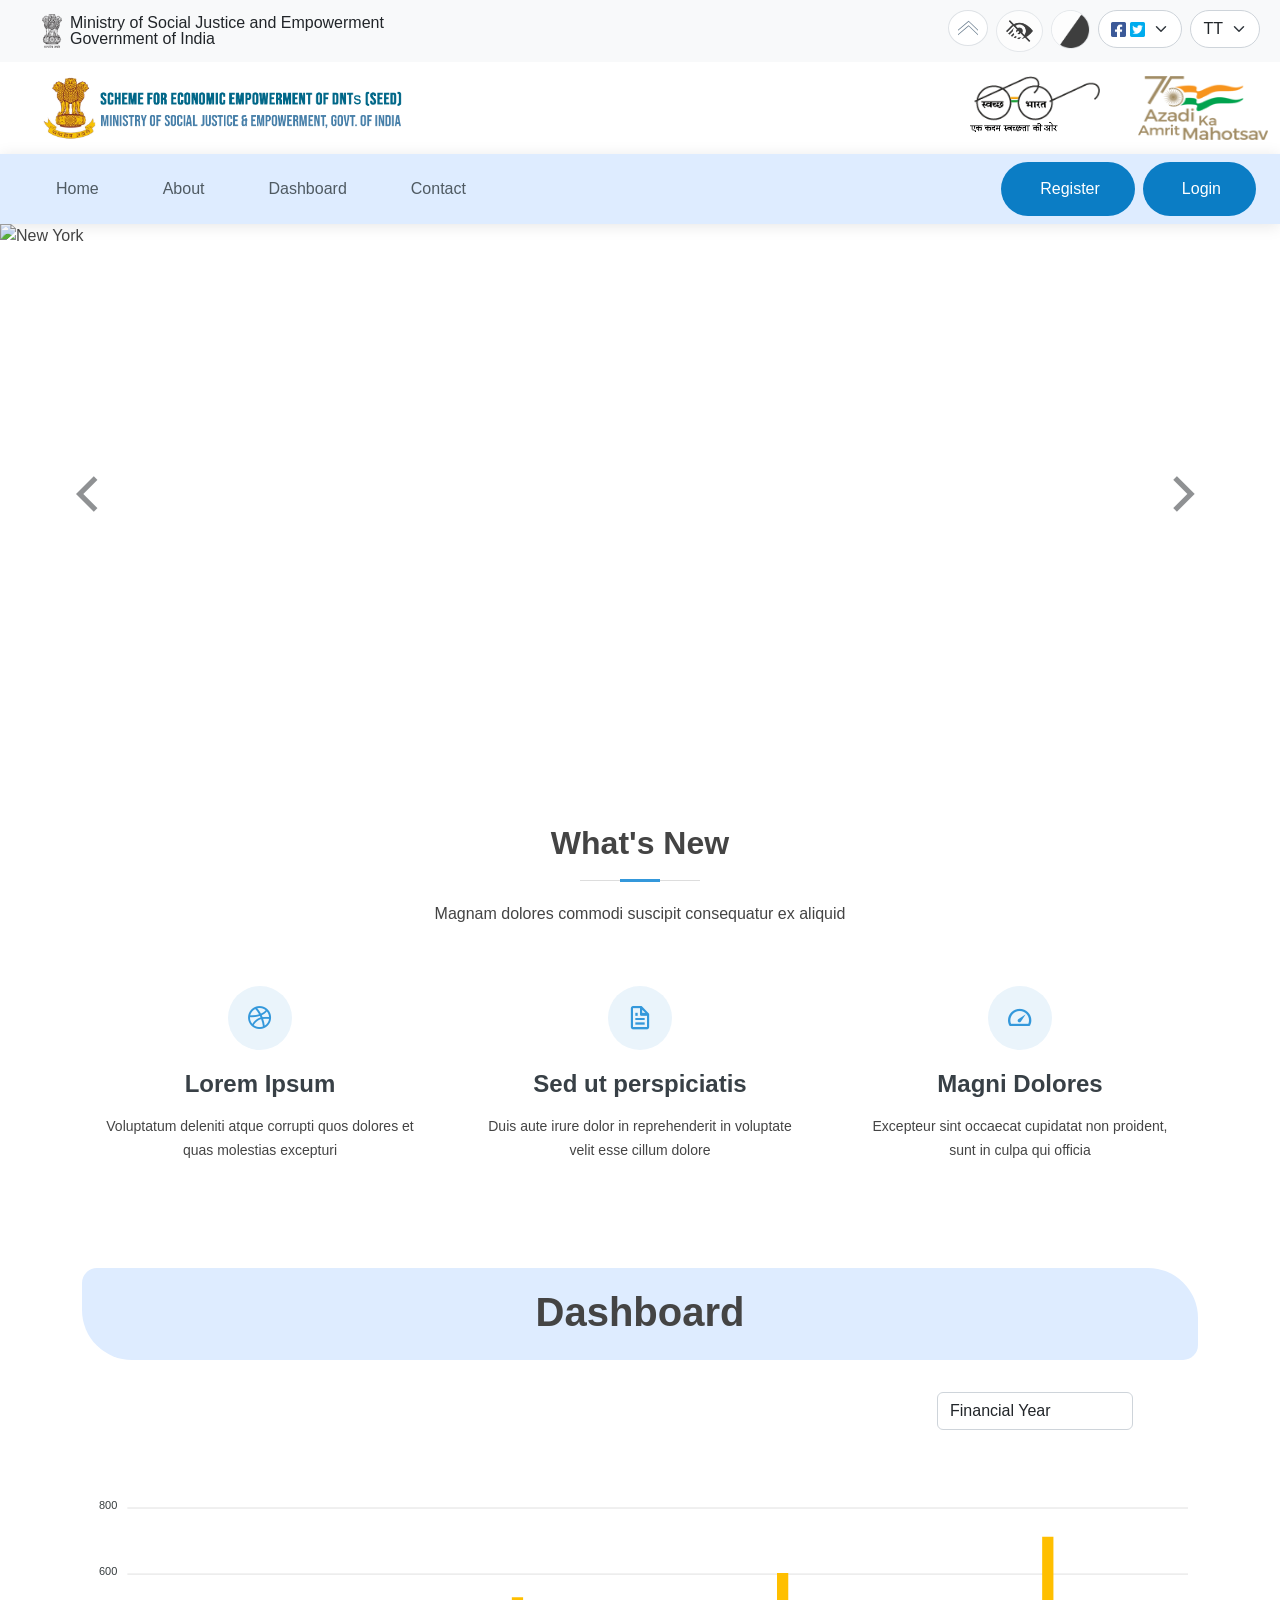
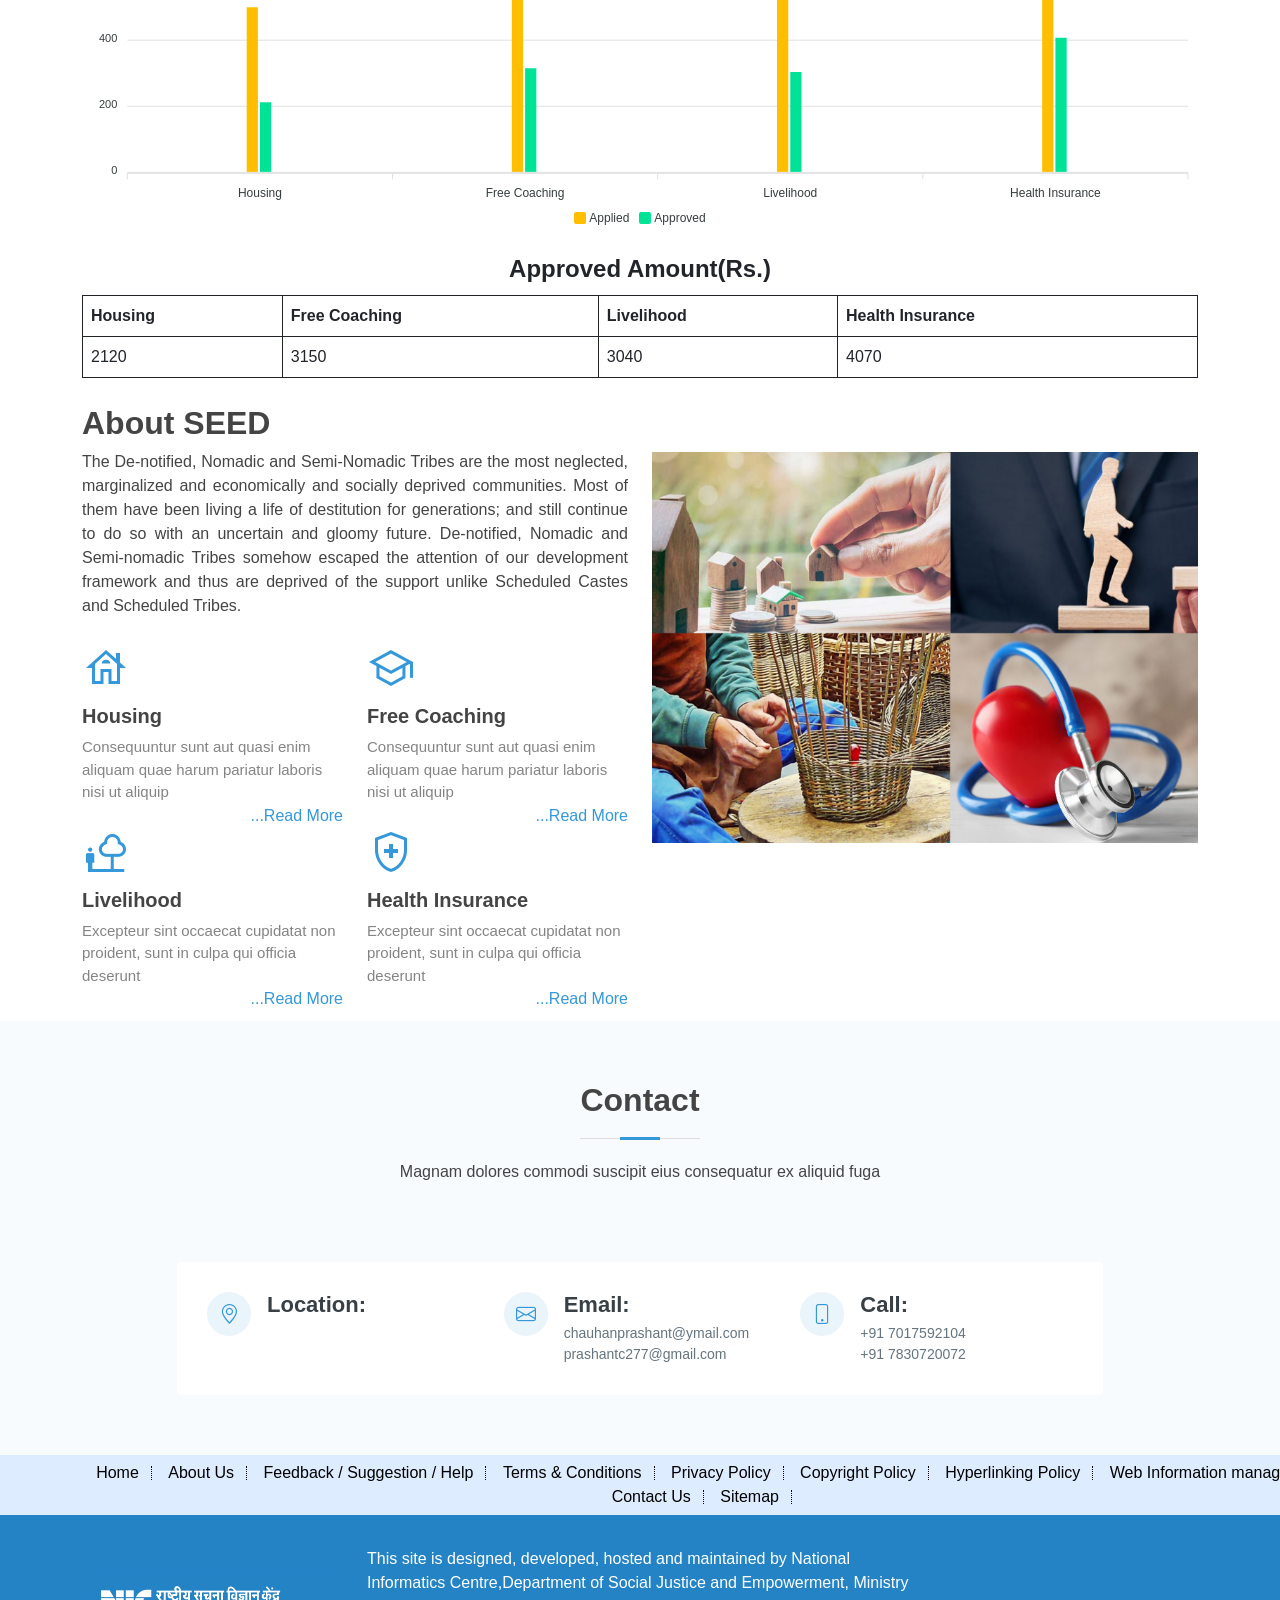
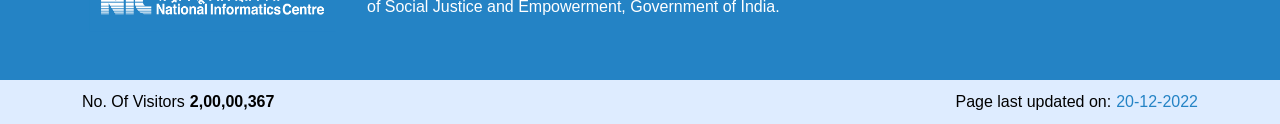
==== index.html @ 629cd550 "change" ====
<!DOCTYPE html>
<html lang="en">

<head>
  <meta charset="utf-8">
  <meta content="width=device-width, initial-scale=1.0" name="viewport">

  <title>SEED Demo</title>
  <meta content="" name="description">
  <meta content="" name="keywords">

  <!-- Favicons -->
  <link href="assets/img/fevicon.png" rel="icon">
  <link href="assets/img/apple-touch-icon.png" rel="apple-touch-icon">

  <!-- Google Fonts -->
  <!-- <link href="https://fonts.googleapis.com/css?family=Open+Sans:300,300i,400,400i,600,600i,700,700i|Raleway:300,300i,400,400i,500,500i,600,600i,700,700i|Poppins:300,300i,400,400i,500,500i,600,600i,700,700i" rel="stylesheet"> -->
  <link rel="stylesheet" href="https://fonts.googleapis.com/css2?family=Material+Symbols+Outlined:opsz,wght,FILL,GRAD@48,400,0,0" />
  <!-- Vendor CSS Files -->
  <link href="https://fonts.cdnfonts.com/css/font" rel="stylesheet">
  <link href="assets/vendor/bootstrap/css/bootstrap.min.css" rel="stylesheet">
  <link href="assets/vendor/bootstrap-icons/bootstrap-icons.css" rel="stylesheet">
  <link href="assets/vendor/boxicons/css/boxicons.min.css" rel="stylesheet">
  <link href="assets/vendor/glightbox/css/glightbox.min.css" rel="stylesheet">
  <link href="assets/vendor/swiper/swiper-bundle.min.css" rel="stylesheet">

  <!-- Template Main CSS File -->
  <link href="assets/css/style.css" rel="stylesheet">
</head>

<body class="body_change">
  <!-- =====Top Nav Start====== -->
  <nav class="navbar navbar-top py-1 bg-light" id="top">
    <div class="container-fluid">
       <a class="navbar-brand d-none d-lg-flex align-items-center" href="https://socialjustice.gov.in/" target="_blank">
          <img src="assets/img/government-logo.png" width="20" class="me-2">
          <p class="m-0 lh-1 fs-7 text-dark">Ministry of Social Justice and Empowerment
             <br>Government of India
          </p>
       </a>
       <div class="d-lg-inline-block d-flex align-items-center justify-content-between md-width100">
          <div class="d-block">
             <a href="#header" class="float-start me-2 bg-white rounded-circle border d-flex justify-content-center align-items-center skip-icon" data-bs-toggle="tooltip" data-bs-placement="left" title="" onclick="this.blur();" data-bs-original-title="Skip to Main Content" style="padding: 9px;">
                <svg xmlns="http://www.w3.org/2000/svg" xmlns:xlink="http://www.w3.org/1999/xlink" width="20" height="16" fill="000" viewBox="0 0 53 38">
                   <path id="Shape_3_copy" data-name="Shape 3 copy" class="cls-1" d="M0,26.125V23.749L28.123,0,53,23.749v2.375L28.363,2.375ZM0,38V35.624L28.123,11.875,53,35.624V38L28.363,14.25Z"></path>
                </svg>
             </a>
             <a href="#" class="float-start me-2 bg-white rounded-circle border d-flex justify-content-center align-items-center opacity-75 skip-icon" data-bs-toggle="tooltip" data-bs-placement="left" title="" onclick="this.blur();" data-bs-original-title="Screen Reader Access" style="padding: 9px;">
             <img src="assets/img/screen-icon.png" alt="black and white" width="27">
             </a>   
             <a href="#" class="float-start opacity-75 black-white border rounded-circle p-0" data-bs-toggle="tooltip" data-bs-placement="left" title="" onclick="this.blur();" data-bs-original-title="Page Black &amp; White">
                <img src="assets/img/black-white.png" alt="black and white" width="37px" height="37px">
             </a>
             <div class="btn-group float-start mx-2" role="group" aria-label="Button group with nested dropdown">
                <div class="btn-group" role="group" data-bs-toggle="tooltip" data-bs-placement="left" title="" data-bs-original-title="Social Media Links">
                   <button id="btnGroupDrop1" type="button" class="form-select rounded-pill" data-bs-toggle="dropdown" aria-expanded="false" onclick="">
                   <img src="assets/img/fb-icon.png" alt="facebook" width="15">
                   <img src="assets/img/twitter-icon.png" alt="facebook" width="15">
                   </button>
                   <!-- <ul class="dropdown-menu border-0 bg-transparent" aria-labelledby="btnGroupDrop1">
                      <li class="d-inline-block"><a target="_blank" href="https://www.facebook.com/DoSJEGOI"><img src="/public/latest/images/fb-icon.png" alt="facebook" class="bg-white rounded-circle" width="40"></a></li>
                      <li class="d-inline-block"><a target="_blank" href="https://twitter.com/msjegoi"><img src="/public/latest/images/twitter-icon.png" alt="facebook" class="bg-white rounded-circle" width="40"></a></li>
                   </ul> -->
                </div>
             </div>
             <div class="btn-group float-start me-2" role="group" aria-label="Button group with nested dropdown">
                <div class="btn-group" role="group" data-bs-toggle="tooltip" data-bs-placement="left" title="" data-bs-original-title="Font size increase decrease">
                   <button id="btnGroupDrop2" type="button" class="form-select rounded-pill" data-bs-toggle="dropdown" aria-expanded="false" onclick="this.blur();">
                   T<span class="fs-7">T</span>
                   </button>
                   <!-- <ul class="dropdown-menu border-0 bg-transparent" aria-labelledby="btnGroupDrop2">
                      <li class="d-inline-block"><a href="#" class="rounded-circle bg-light border p-0 d-flex justify-content-center align-items-center font-sizer" id="plusBtn" onclick="plus()">A+</a></li>
                      <li class="d-inline-block"><a href="#" class="rounded-circle bg-light border p-0 d-flex justify-content-center align-items-center font-sizer" id="defaultBtn">A</a></li>
                      <li class="d-inline-block"><a href="#" class="rounded-circle bg-light border p-0 d-flex justify-content-center align-items-center font-sizer" id="minusBtn" onclick="minus()">A-</a></li>
                   </ul> -->
                </div>
             </div>
          </div>
          <a target="_blank" href="https://amritmahotsav.nic.in/" class="float-end d-lg-none">
          <img src="/public/latest/images/logo-amrit.png" alt="Azadi ka marit mahotsav" width="130">		
          </a>
          <a target="_blank" href="https://swachhbharat.mygov.in/" class="float-end me-2 d-none d-sm-block d-lg-none">
          <img src="/public/latest/images/swachh.png" alt="Ek kadam swachchhata ki wor" width="130">		
          </a>
       </div>
    </div>
 </nav>
 <!-- =====Top Nav End====== -->
  <nav class="navbar py-1 d-none d-lg-block">
    <div class="container-fluid header1">
       <a class="navbar-brand d-flex align-items-center" href="index.html">
          <img src="assets/img/logo.png" alt="central gov logo" >
       </a>
       <div class="d-lg-inline-block d-flex align-items-center justify-content-between md-width100">
          <a target="_blank" href="https://amritmahotsav.nic.in/" class="float-end">
          <img src="assets/img/logo-amrit.png" alt="Azadi ka marit mahotsav" width="130">		
          </a>
          <a target="_blank" href="https://swachhbharat.mygov.in/" class="float-end me-2 d-none d-sm-inline">
          <img src="assets/img/swachh.png" alt="Ek kadam swachchhata ki wor" width="130">		
          </a>
       </div>
    </div>
 </nav>
  <!-- ======= Header ======= -->
  <header id="header" class="fixed-top d-flex align-items-center">
    <div class="container-fluid align-items-center">
      <nav id="navbar" class="navbar navbar-expand-sm navbar-dark order-last order-lg-0">
        <div class="container-fluid">
          <!-- <a class="navbar-brand" href="">Logo</a>
          <button class="navbar-toggler" type="button" data-bs-toggle="collapse" data-bs-target="#mynavbar">
            <span class="navbar-toggler-icon"></span>
          </button> -->
          <div class="collapse navbar-collapse" id="mynavbar">
            <ul class="navbar-nav me-auto">
              <li class="nav-item p-4">
                <a class="nav-link" href="#header">Home</a>
              </li>
              <li class="nav-item p-4">
                <a class="nav-link" href="#about">About</a>
              </li>
              <li class="nav-item p-4">
                <a class="nav-link" href="#dashboard">Dashboard</a>
              </li>
              <li class="nav-item p-4">
                <a class="nav-link" href="#contact">Contact</a>
              </li>
            </ul>
            <form action="" class="d-flex m-2">
              <button class="btn btn-chng btn-sm rounded-pill" type="button"><a href="register.html"><span class="text-white btn-internal">Register</span></a></button>
            </form>
            <form action="" class="d-flex">
              <button class="btn btn-chng btn-sm rounded-pill" type="button"><a href="login.html"><span class="text-white btn-internal">Login</span></a></button>
            </form>
          </div>
          <i class="bi mobile-nav-toggle bi-list"></i>
        </div>
      </nav>
    </div>
  </header>
  <!-- End Header -->

  <!-- ======= Hero Section ======= -->
    <div id="demo" class="carousel slide d-flex flex-column justify-content-center align-items-center" data-bs-ride="carousel">

      <!-- Indicators/dots -->
      <div class="carousel-indicators">
        <button type="button" data-bs-target="#demo" data-bs-slide-to="0" class="active"></button>
        <button type="button" data-bs-target="#demo" data-bs-slide-to="1"></button>
        <!-- <button type="button" data-bs-target="#demo" data-bs-slide-to="2"></button> -->
      </div>
      
      <!-- The slideshow/carousel -->
      <div class="carousel-inner hero">
        <div class="carousel-item active">
          <img src="https://cbpssubscriber.mygov.in/assets/uploads/juGajmc1gOVBUtt5?87" alt="New York" class="d-block" style="width:100%">
        </div>
        <div class="carousel-item">
          <img src="assets/img/dignity.jpg" alt="Los Angeles" class="d-block" style="width:100%">
        </div>
        <div class="carousel-item">
          <img src="assets/img/Belongingness.jpg" alt="Chicago" class="d-block" style="width:100%">
        </div>
        <!-- <div class="carousel-item">
          <img src="assets/img/dignity.jpg" alt="New York" class="d-block" style="width:100%">
        </div> -->
      </div>
      <button class="carousel-control-prev text-dark" type="button" data-bs-target="#demo" data-bs-slide="prev">
        <span class="material-symbols-outlined fs-1 fw-bold">
          arrow_back_ios
          </span>
      </button>
      <button class="carousel-control-next text-dark" type="button" data-bs-target="#demo" data-bs-slide="next">
        <span class="material-symbols-outlined fs-1 fw-bold">
          arrow_forward_ios
          </span>
        <!-- <span class="carousel-control-next-icon bg-dark"></span> -->
      </button>
    </div>
  <!-- End Hero -->

  <main id="main">

    <!-- ======= What We Do Section ======= -->
    <section id="what-we-do" class="what-we-do">
      <div class="container">

        <div class="section-title">
          <h2>What's New</h2>
          <p>Magnam dolores commodi suscipit consequatur ex aliquid</p>
        </div>

        <div class="row">
          <div class="col-lg-4 col-md-6 d-flex align-items-stretch">
            <div class="icon-box">
              <div class="icon"><i class="bx bxl-dribbble"></i></div>
              <h4><a href="">Lorem Ipsum</a></h4>
              <p>Voluptatum deleniti atque corrupti quos dolores et quas molestias excepturi</p>
            </div>
          </div>

          <div class="col-lg-4 col-md-6 d-flex align-items-stretch mt-4 mt-md-0">
            <div class="icon-box">
              <div class="icon"><i class="bx bx-file"></i></div>
              <h4><a href="">Sed ut perspiciatis</a></h4>
              <p>Duis aute irure dolor in reprehenderit in voluptate velit esse cillum dolore</p>
            </div>
          </div>

          <div class="col-lg-4 col-md-6 d-flex align-items-stretch mt-4 mt-lg-0">
            <div class="icon-box">
              <div class="icon"><i class="bx bx-tachometer"></i></div>
              <h4><a href="">Magni Dolores</a></h4>
              <p>Excepteur sint occaecat cupidatat non proident, sunt in culpa qui officia</p>
            </div>
          </div>

        </div>

      </div>
    </section><!-- End What We Do Section -->
    <!-- ======= Counts Section ======= -->
    <div class="container" id="dashboard">
      <div class="col-md-12 mt-3">
        <h1 class="dashboard_text text-center w-100"><strong>Dashboard</strong></h1>
      </div>
      <div class="dashboard">
        <div class="row mb-5">
          <div class="col-md-9"></div>
            <div class="dropdown col-md-3 text-center mt-4 float-end">
              <select name="" id="" class="form-control w-75">
                <option value="">Financial Year</option>
                <option value="">2021-2022</option>
              </select>
            </div>
        </div>
        <div id="chart"></div>
        <div>
          <table class="table table-bordered border-dark">
            <thead>
              <tr class="border-top-0">
                <td colspan="4" class="text-center fw-bold fs-4 border-start-0 border-end-0">Approved Amount(Rs.)</td>
              </tr>
              <tr>
                <td class="fw-bold">Housing</td>
                <td class="fw-bold">Free Coaching</td>
                <td class="fw-bold">Livelihood</td>
                <td class="fw-bold">Health Insurance</td>
              </tr>
            </thead>
            <tbody>
              <tr>
                <td>2120</td>
                <td>3150</td>
                <td>3040</td>
                <td>4070</td>
              </tr>
            </tbody>
          </table>
        </div>
      </div>
    </div>
    <!-- ======= About Section ======= -->
    <section id="about" class="about">
      <div class="container">

        <div class="row">
          <div class="col-lg-6 pt-4 pt-lg-0">
            <h3>About SEED</h3>
            <p class="about_seed">
              The De-notified, Nomadic and Semi-Nomadic Tribes are the most neglected, marginalized and economically and socially deprived communities. Most of them have been living a life of destitution for generations; and still continue to do so with an uncertain and gloomy future. De-notified, Nomadic and Semi-nomadic Tribes somehow escaped the attention of our development framework and thus are deprived of the support unlike Scheduled Castes and Scheduled Tribes.
            </p>
            <!-- <ul>
              <li><i class="bx bx-check-double"></i> Ullamco laboris nisi ut aliquip ex ea commodo consequat.</li>
              <li><i class="bx bx-check-double"></i> Duis aute irure dolor in reprehenderit in voluptate velit.</li>
            </ul> -->
            <div class="row icon-boxes">
              <div class="col-md-6">
                <i class="material-symbols-outlined">
                  house
                </i>
                <h4>Housing</h4>
                <p class="m-0">Consequuntur sunt aut quasi enim aliquam quae harum pariatur laboris nisi ut aliquip</p>
                <span class="float-end">
                  <a href="#">...Read More</a>
                </span>
              </div>
              <div class="col-md-6">
                <i class="material-symbols-outlined">
                  school
                </i>
                <h4>Free Coaching</h4>
                <p class="m-0">Consequuntur sunt aut quasi enim aliquam quae harum pariatur laboris nisi ut aliquip</p>
                <span class="float-end">
                  <a href="#">...Read More</a>
                </span>
              </div><div class="col-md-6 mt-4 mt-md-0">
                <i class="material-symbols-outlined">
                  nature_people
                </i>
                <h4>Livelihood</h4>
                <p class="m-0">Excepteur sint occaecat cupidatat non proident, sunt in culpa qui officia deserunt</p>
                <span class="float-end">
                  <a href="#">...Read More</a>
                </span>
              </div>
              <div class="col-md-6 mt-4 mt-md-0">
                <i class="material-symbols-outlined">
                  health_and_safety
                </i>
                <h4>Health Insurance</h4>
                <p class="m-0">Excepteur sint occaecat cupidatat non proident, sunt in culpa qui officia deserunt</p>
                <span class="float-end">
                  <a href="#">...Read More</a>
                </span>
              </div>
            </div>
          </div>
          <div class="col-lg-6 mt-5">
            <img src="assets/img/seed_banner.png" class="img-fluid" alt="">
          </div>
        </div>

      </div>
    </section>
    <!-- ======= Contact Section ======= -->
    <section id="contact" class="contact section-bg">
      <div class="container">

        <div class="section-title">
          <h2>Contact</h2>
          <p>Magnam dolores commodi suscipit eius consequatur ex aliquid fuga</p>
        </div>

        <div class="row mt-5 justify-content-center">

          <div class="col-lg-10">

            <div class="info-wrap">
              <div class="row">
                <div class="col-lg-4 info">
                  <i class="bi bi-geo-alt"></i>
                  <h4>Location:</h4>
                  <!-- <p>A108 Adam Street<br>New York, NY 535022</p> -->
                </div>

                <div class="col-lg-4 info mt-4 mt-lg-0">
                  <i class="bi bi-envelope"></i>
                  <h4>Email:</h4>
                  <p>chauhanprashant@ymail.com<br>prashantc277@gmail.com</p>
                </div>

                <div class="col-lg-4 info mt-4 mt-lg-0">
                  <i class="bi bi-phone"></i>
                  <h4>Call:</h4>
                  <p>+91 7017592104<br>+91 7830720072</p>
                </div>
              </div>
            </div>

          </div>

        </div>
      </div>
    </section>
    <!-- End Contact Section -->

  </main>
  <!-- End #main -->

  <!-- ======= Footer ======= -->
  <footer id="footer">
    <div class="footer-top">
       <div class="container">
          <div class="row">
             <div class="col-lg-12 col-md-12 footer-contacts">
                <ul class="footermenu"><li><a href="index.html">Home</a></li>
                   <li><a href="#about">About Us</a></li>
                   <li><a href="#">Feedback / Suggestion / Help</a></li>
                   <li><a href="#">Terms &amp; Conditions</a></li>
                   <li><a href="#">Privacy Policy</a></li>
                   <li><a href="#">Copyright Policy</a></li>
                   <li><a href="#">Hyperlinking Policy</a></li>
                   <li><a href="#">Web Information manager</a></li>
                   <li><a href="#">Contact Us</a></li>
                   <li><a href="#">Sitemap</a></li>
                                        
                </ul>
             </div>
          </div>
       </div>
    </div>
    <div class="footer-top-middle mt-4">
       <div class="container">
          <div class="row">
              <div class="col-lg-3 col-md-3 footer-contacts">
                <p>
                <a href="https://www.nic.in/" target="_blank" style="padding: 0;" onclick="return confirm('This link will take you to an external web site. \n यह लिंक आपको एक बाहरी वेब साइट पर ले जाएगा।'); ">
                  <img src="assets/img/nic_logo.png" class="img-responsive" style="max-width:100%;"></a>
                </p>
             </div>
             <div class="col-lg-6 col-md-6 footer-contacts mt-2">
              <p>This site is designed, developed, hosted and maintained by National Informatics Centre,Department of Social Justice and Empowerment, Ministry of Social Justice and Empowerment, Government of India.
              </p>
             </div>
       </div>
    </div>
    <div class="footer-top-down">
       <div class="container py-4s">
          <div class="copyright"> No. Of Visitors<strong><span class="red-captcha">2,00,00,367</span></strong>
          </div>
          <div class="credits">Page last updated on:<a href="">20-12-2022</a>
          </div>
       </div>
    </div>


      <div class="modal" id="myModal">
        <div class="modal-dialog modal-lg">
          <div class="modal-content">
          
            <!-- Modal Header -->
            <div class="modal-header">
           
              <button type="button" class="close" data-dismiss="modal">×</button>
            </div>
            
            <!-- Modal body -->
            <div class="modal-body">
             <img src="img/PMAGYWorkFlow.jpg" width="100%">
            </div>

          </div>
        </div>
      </div>
 </footer>
 <!-- -------footer end----- -->

  <a href="#" class="back-to-top d-flex align-items-center justify-content-center"><i class="bi bi-arrow-up-short"></i></a>

  <!-- Vendor JS Files -->
  <script src="https://code.jquery.com/jquery-3.6.2.min.js"></script>
  <script src="assets/vendor/purecounter/purecounter_vanilla.js"></script>
  <script src="assets/vendor/bootstrap/js/bootstrap.bundle.min.js"></script>
  <script src="assets/vendor/glightbox/js/glightbox.min.js"></script>
  <script src="assets/vendor/isotope-layout/isotope.pkgd.min.js"></script>
  <script src="assets/vendor/swiper/swiper-bundle.min.js"></script>
  <script src="assets/vendor/waypoints/noframework.waypoints.js"></script>
  <script src="assets/vendor/php-email-form/validate.js"></script>
  <script src="assets/js/chart.js"></script>

  <!-- Template Main JS File -->
  <script src="assets/js/validator.js"></script>

</body>

</html>
---- assets/css/style.css ----
@import url('https://fonts.googleapis.com/css?family=Muli&display=swap');
@import url('https://fonts.googleapis.com/css?family=Quicksand&display=swap');
@font-face { font-family: Poppins-ExtraBold,Poppins-Light,Poppins-Medium,OpenSans-Italic-VariableFont_wdth,wght,OpenSans-VariableFont_wdth,wght; 
  src: url('font/Poppins-ExtraBold.ttf,.font/Poppins-Light.ttf,font/Poppins-Medium.ttf,font/OpenSans-Italic-VariableFont_wdth,wght.ttf,font/OpenSans-VariableFont_wdth,wght.ttf'); }
                
/* Chrome, Safari, Edge, Opera */
input::-webkit-outer-spin-button,
input::-webkit-inner-spin-button {
  -webkit-appearance: none;
  margin: 0;
}
html,body{
  overflow-x: hidden;
  overflow-y: auto;
}




/*--------------------------------------------------------------
# General
--------------------------------------------------------------*/
/* .body_change{
  filter: grayscale(1);
} */
.nav-item a:hover{
  color:black!important ;
}
.btn-chng{
  background: #0b7dc5;
}
.btn-chng:hover{
  background: #0b7dc5;
}
.btn:first-child:active{
  background: #0b7dc5;
  color: white;
}
/* .btn-chng span :active{
  background: #0b7dc5;
} */

.btn-internal{
  margin-right: 26px;
}
.fixed-top {
    position: sticky!important;
    top: 0;
}
.align-items-center {
  align-items: center!important;
}
.header1 img {
  max-height: 64px;
}
.about_seed{
  text-align: justify;
}
body {
  font-family: "Open Sans", sans-serif;
  color: #444444;
}

a {
  color: #3498db;
  text-decoration: none;
}

a:hover {
  color: #5faee3;
  text-decoration: none;
}

h1,
h2,
h3,
h4,
h5,
h6 {
  font-family: "Raleway", sans-serif;
}

/*--------------------------------------------------------------
# Back to top button
--------------------------------------------------------------*/
.back-to-top {
  position: fixed;
  visibility: hidden;
  opacity: 0;
  right: 15px;
  bottom: 15px;
  z-index: 996;
  background: #3498db;
  width: 40px;
  height: 40px;
  border-radius: 4px;
  transition: all 0.4s;
}

.back-to-top i {
  font-size: 28px;
  color: #fff;
  line-height: 0;
}

.back-to-top:hover {
  background: #57aae1;
  color: #fff;
}

.back-to-top.active {
  visibility: visible;
  opacity: 1;
}

/*--------------------------------------------------------------
# Header
--------------------------------------------------------------*/
#header {
  height: 70px;
  transition: all 0.5s;
  z-index: 997;
  transition: all 0.5s;
  background: #DEECFF;
  box-shadow: 0px 2px 15px rgba(0, 0, 0, 0.1);
}

#header .logo h1 {
  font-size: 28px;
  margin: 0;
  font-weight: 600;
  letter-spacing: 1px;
  text-transform: uppercase;
  color: #384046;
}

#header .logo h1 a,
#header .logo h1 a:hover {
  color: #384046;
  text-decoration: none;
}

#header .logo img {
  max-height: 64px;
}

/*--------------------------------------------------------------
# Header Social Links
--------------------------------------------------------------*/
.header-social-links {
  margin: 0 0 0 30px;
}

.header-social-links a {
  color: #9ba6af;
  padding-left: 8px;
  display: inline-block;
  line-height: 0px;
  transition: 0.3s;
}

.header-social-links a i {
  line-height: 0;
}

.header-social-links a:hover {
  color: #3498db;
}
.img-fluid {
  max-width: 100%;
}

@media (max-width: 768px) {
  .header-social-links {
    margin: 0 15px 0 0;
  }
}

/*--------------------------------------------------------------
# Navigation Menu
--------------------------------------------------------------*/
/**
* Desktop Navigation 
*/
.navbar {
  padding: 0;
}

.navbar ul {
  margin: 0;
  padding: 0;
  display: flex;
  list-style: none;
  align-items: center;
}

.navbar li {
  position: relative;
}

.navbar a,
.navbar a:focus {
  display: flex;
  align-items: center;
  justify-content: space-between;
  padding: 10px 0 10px 30px;
  font-family: "Poppins", sans-serif;
  font-size: 16px;
  font-weight: 500;
  color: #4f5a62;
  white-space: nowrap;
  transition: 0.3s;
}
/* .carousel-control-next-icon,
.carousel-control-prev-icon {
  color: red !important;
} */

.navbar a i,
.navbar a:focus i {
  font-size: 12px;
  line-height: 0;
  margin-left: 5px;
}

/* .navbar a:hover,
.navbar .active,
.navbar .active:focus,
.navbar li:hover>a {
  color: #3498db;
} */

.navbar .dropdown ul {
  display: block;
  position: absolute;
  left: 14px;
  top: calc(100% + 30px);
  margin: 0;
  padding: 10px 0;
  z-index: 99;
  opacity: 0;
  visibility: hidden;
  background: #fff;
  box-shadow: 0px 0px 30px rgba(127, 137, 161, 0.25);
  transition: 0.3s;
}

.navbar .dropdown ul li {
  min-width: 200px;
}

.navbar .dropdown ul a {
  padding: 10px 20px;
  font-size: 14px;
  font-weight: 400;
  color: #21262a;
}

.navbar .dropdown ul a i {
  font-size: 12px;
}

.navbar .dropdown ul a:hover,
.navbar .dropdown ul .active:hover,
.navbar .dropdown ul li:hover>a {
  color: #3498db;
}

.navbar .dropdown:hover>ul {
  opacity: 1;
  top: 100%;
  visibility: visible;
}

.navbar .dropdown .dropdown ul {
  top: 0;
  left: calc(100% - 30px);
  visibility: hidden;
}

.navbar .dropdown .dropdown:hover>ul {
  opacity: 1;
  top: 0;
  left: 100%;
  visibility: visible;
}

@media (max-width: 1366px) {
  .navbar .dropdown .dropdown ul {
    left: -90%;
  }

  .navbar .dropdown .dropdown:hover>ul {
    left: -100%;
  }
}

/**
* Mobile Navigation 
*/
.mobile-nav-toggle {
  color: #384046;
  font-size: 28px;
  cursor: pointer;
  display: none;
  line-height: 0;
  transition: 0.5s;
}

.mobile-nav-toggle.bi-x {
  color: #fff;
}

@media (max-width: 991px) {
  .mobile-nav-toggle {
    display: block;
  }

  .navbar ul {
    display: none;
  }
}

.navbar-mobile {
  position: fixed;
  overflow: hidden;
  top: 0;
  right: 0;
  left: 0;
  bottom: 0;
  background: rgba(33, 38, 42, 0.9);
  transition: 0.3s;
  z-index: 999;
}

.navbar-mobile .mobile-nav-toggle {
  position: absolute;
  top: 15px;
  right: 15px;
}
.navbar>.container, .navbar>.container-fluid, .navbar>.container-lg, .navbar>.container-md, .navbar>.container-sm, .navbar>.container-xl, .navbar>.container-xxl {
  display: flex;
  flex-wrap: inherit;
  align-items: center;
  justify-content: space-between;
}
.container, .container-fluid, .container-lg, .container-md, .container-sm, .container-xl, .container-xxl {
  --bs-gutter-x: 1.5rem;
  --bs-gutter-y: 0;
  width: 100%;
  padding-right: calc(var(--bs-gutter-x) * .5);
  padding-left: calc(var(--bs-gutter-x) * .5);
  margin-right: auto;
  margin-left: auto;
}

.navbar-mobile ul {
  display: block;
  position: absolute;
  top: 55px;
  right: 15px;
  bottom: 15px;
  left: 15px;
  padding: 10px 0;
  background-color: #fff;
  overflow-y: auto;
  transition: 0.3s;
}

.navbar-mobile a,
.navbar-mobile a:focus {
  padding: 10px 20px;
  font-size: 15px;
  color: #384046;
}

.navbar-mobile a:hover,
.navbar-mobile .active,
.navbar-mobile li:hover>a {
  color: #3498db;
}

.navbar-mobile .getstarted,
.navbar-mobile .getstarted:focus {
  margin: 15px;
}

.navbar-mobile .dropdown ul {
  position: static;
  display: none;
  margin: 10px 20px;
  padding: 10px 0;
  z-index: 99;
  opacity: 1;
  visibility: visible;
  background: #fff;
  box-shadow: 0px 0px 30px rgba(127, 137, 161, 0.25);
}

.navbar-mobile .dropdown ul li {
  min-width: 200px;
}

.navbar-mobile .dropdown ul a {
  padding: 10px 20px;
}

.navbar-mobile .dropdown ul a i {
  font-size: 12px;
}

.navbar-mobile .dropdown ul a:hover,
.navbar-mobile .dropdown ul .active:hover,
.navbar-mobile .dropdown ul li:hover>a {
  color: #3498db;
}

.navbar-mobile .dropdown>.dropdown-active {
  display: block;
}

/*--------------------------------------------------------------
# Hero Section
--------------------------------------------------------------*/
.hero {
  width: 100%;
  height: 60vh;
  background-size: cover;
  position: relative;
  padding: 0;
}



#hero .container {
  z-index: 2;
}

#hero h1 {
  margin: 0 0 10px 0;
  font-size: 48px;
  font-weight: 700;
  line-height: 56px;
  color: #fff;
}

#hero h1 span {
  border-bottom: 4px solid #3498db;
}

#hero h2 {
  color: rgba(255, 255, 255, 0.8);
  margin-bottom: 30px;
  font-size: 24px;
}

#hero .btn-get-started {
  font-family: "Poppins", sans-serif;
  font-weight: 400;
  font-size: 13px;
  letter-spacing: 2px;
  display: inline-block;
  padding: 12px 28px;
  border-radius: 4px;
  transition: ease-in-out 0.3s;
  color: #fff;
  background: #3498db;
  text-transform: uppercase;
}

#hero .btn-get-started:hover {
  background: #4ea5e0;
}

@media (max-width: 992px) {
  #hero {
    height: calc(100vh - 70px);
  }
}

@media (max-width: 768px) {
  #hero h1 {
    font-size: 30px;
    line-height: 36px;
  }

  #hero h2 {
    font-size: 18px;
    line-height: 24px;
    margin-bottom: 30px;
  }
}

/*--------------------------------------------------------------
# Sections General
--------------------------------------------------------------*/
section {
  padding: 60px 0;
}

.section-bg {
  background-color: #f7fbfe;
}

.section-title {
  text-align: center;
  padding-bottom: 30px;
}

.section-title h2 {
  font-size: 32px;
  font-weight: 600;
  margin-bottom: 20px;
  padding-bottom: 20px;
  position: relative;
}

.section-title h2::before {
  content: "";
  position: absolute;
  display: block;
  width: 120px;
  height: 1px;
  background: #ddd;
  bottom: 1px;
  left: calc(50% - 60px);
}

.section-title h2::after {
  content: "";
  position: absolute;
  display: block;
  width: 40px;
  height: 3px;
  background: #3498db;
  bottom: 0;
  left: calc(50% - 20px);
}

.section-title p {
  margin-bottom: 0;
}

/*--------------------------------------------------------------
# What We Do
--------------------------------------------------------------*/
.what-we-do .icon-box {
  text-align: center;
  padding: 30px 20px;
  transition: all ease-in-out 0.3s;
  background: #fff;
}

.what-we-do .icon-box .icon {
  margin: 0 auto;
  width: 64px;
  height: 64px;
  background: #eaf4fb;
  border-radius: 50px;
  display: flex;
  align-items: center;
  justify-content: center;
  margin-bottom: 20px;
  transition: ease-in-out 0.3s;
}

.what-we-do .icon-box .icon i {
  color: #3498db;
  font-size: 28px;
}

.what-we-do .icon-box h4 {
  font-weight: 700;
  margin-bottom: 15px;
  font-size: 24px;
}

.what-we-do .icon-box h4 a {
  color: #384046;
  transition: ease-in-out 0.3s;
}

.what-we-do .icon-box p {
  line-height: 24px;
  font-size: 14px;
  margin-bottom: 0;
}

.what-we-do .icon-box:hover {
  border-color: #fff;
  box-shadow: 0px 0 25px 0 rgba(0, 0, 0, 0.1);
}

.what-we-do .icon-box:hover h4 a,
.what-we-do .icon-box:hover .icon i {
  color: #3498db;
}

/*--------------------------------------------------------------
# About
--------------------------------------------------------------*/
.about {
  padding: 10px 0;
}

.about h3 {
  font-weight: 600;
  font-size: 32px;
}

.about ul {
  list-style: none;
  padding: 0;
  font-size: 15px;
}

.about ul li+li {
  margin-top: 10px;
}

.about ul li {
  position: relative;
  padding-left: 26px;
}

.about ul i {
  position: absolute;
  left: 0;
  top: 0;
  font-size: 22px;
  color: #3498db;
}

.about .icon-boxes {
  padding-top: 10px;
}

.about .icon-boxes h4 {
  font-size: 20px;
  font-weight: 700;
  margin-top: 5px;
}

.about .icon-boxes i {
  font-size: 48px;
  color: #3498db;
}

.about .icon-boxes p {
  font-size: 15px;
  color: #848484;
}

/*--------------------------------------------------------------
# Skills
--------------------------------------------------------------*/
.skills .progress {
  height: 60px;
  display: block;
  background: none;
  border-radius: 0;
}

.skills .progress .skill {
  padding: 10px 0;
  margin: 0 0 6px 0;
  text-transform: uppercase;
  display: block;
  font-weight: 600;
  font-family: "Poppins", sans-serif;
  color: #384046;
}

.skills .progress .skill .val {
  float: right;
  font-style: normal;
}

.skills .progress-bar-wrap {
  background: #e8eaec;
}

.skills .progress-bar {
  width: 1px;
  height: 10px;
  transition: 0.9s;
  background-color: #5faee3;
}

/*--------------------------------------------------------------
# Counts
--------------------------------------------------------------*/
/* .dashboard{
  background: #f7fbfe;
} */
.dashboard_text{
  border-radius: 15px 50px;
  background: #DEECFF;
  padding: 20px;
  width: 450px;
  height: 92px;
}
.count_hori{
  border-top: 3px solid;
  margin-top: -6px;
}
.counts {
  padding: 30px 0 40px 0;
}

.counts .count-box {
  padding: 30px 30px 25px 30px;
  width: 100%;
  position: relative;
  text-align: center;
}

.counts .count-box i {
  position: absolute;
  top: -25px;
  left: 50%;
  transform: translateX(-50%);
  font-size: 20px;
  background: #3498db;
  padding: 12px;
  color: #fff;
  border-radius: 50px;
  display: inline-flex;
  align-items: center;
  justify-content: center;
  width: 48px;
  height: 48px;
}

.counts .count-box span {
  font-size: 36px;
  display: block;
  font-weight: 600;
  color: #124364;
}

.counts .count-box p {
  padding: 0;
  margin: 0;
  font-family: "Raleway", sans-serif;
  font-size: 14px;
}

/*--------------------------------------------------------------
# Services
--------------------------------------------------------------*/
.services .icon-box {
  padding: 30px;
  border-radius: 6px;
  background: #fff;
  transition: ease-in-out 0.3s;
}

.services .icon-box i {
  float: left;
  color: #3498db;
  font-size: 40px;
  line-height: 0;
}

.services .icon-box h4 {
  margin-left: 70px;
  font-weight: 700;
  margin-bottom: 15px;
  font-size: 18px;
}

.services .icon-box h4 a {
  color: #384046;
  transition: 0.3s;
}

.services .icon-box p {
  margin-left: 70px;
  line-height: 24px;
  font-size: 14px;
}

.services .icon-box:hover {
  box-shadow: 0px 2px 22px rgba(0, 0, 0, 0.08);
}

.services .icon-box:hover h4 a {
  color: #3498db;
}

/*--------------------------------------------------------------
# Portfolio
--------------------------------------------------------------*/
.portfolio {
  padding: 60px 0;
}

.portfolio #portfolio-flters {
  padding: 0;
  margin: 0 0 35px 0;
  list-style: none;
  text-align: center;
}

.portfolio #portfolio-flters li {
  cursor: pointer;
  margin: 0 15px 15px 0;
  display: inline-block;
  padding: 10px 20px;
  font-size: 12px;
  line-height: 20px;
  color: #444444;
  border-radius: 4px;
  text-transform: uppercase;
  background: #fff;
  margin-bottom: 5px;
  transition: all 0.3s ease-in-out;
}

.portfolio #portfolio-flters li:hover,
.portfolio #portfolio-flters li.filter-active {
  background: #3498db;
  color: #fff;
}

.portfolio #portfolio-flters li:last-child {
  margin-right: 0;
}

.portfolio .portfolio-wrap {
  box-shadow: 0px 2px 12px rgba(0, 0, 0, 0.08);
  transition: 0.3s;
}

.portfolio .portfolio-wrap:hover {
  box-shadow: 0px 4px 14px rgba(0, 0, 0, 0.16);
}

.portfolio .portfolio-item {
  position: relative;
  height: 360px;
  overflow: hidden;
}

.portfolio .portfolio-item figure {
  background: #000;
  overflow: hidden;
  height: 240px;
  position: relative;
  border-radius: 4px 4px 0 0;
  margin: 0;
}

.portfolio .portfolio-item figure:hover img {
  opacity: 0.4;
  transition: 0.4s;
}

.portfolio .portfolio-item figure .link-preview,
.portfolio .portfolio-item figure .link-details {
  position: absolute;
  display: flex;
  align-items: center;
  justify-content: center;
  opacity: 0;
  line-height: 0;
  text-align: center;
  width: 36px;
  height: 36px;
  background: #fff;
  border-radius: 50%;
  transition: all 0.2s linear;
  overflow: hidden;
  font-size: 20px;
}

.portfolio .portfolio-item figure .link-preview i,
.portfolio .portfolio-item figure .link-details i {
  color: #384046;
  line-height: 0;
}

.portfolio .portfolio-item figure .link-preview:hover,
.portfolio .portfolio-item figure .link-details:hover {
  background: #3498db;
}

.portfolio .portfolio-item figure .link-preview:hover i,
.portfolio .portfolio-item figure .link-details:hover i {
  color: #fff;
}

.portfolio .portfolio-item figure .link-preview {
  left: calc(50% - 38px);
  top: calc(50% - 18px);
}

.portfolio .portfolio-item figure .link-details {
  right: calc(50% - 38px);
  top: calc(50% - 18px);
}

.portfolio .portfolio-item figure:hover .link-preview {
  opacity: 1;
  left: calc(50% - 44px);
}

.portfolio .portfolio-item figure:hover .link-details {
  opacity: 1;
  right: calc(50% - 44px);
}

.portfolio .portfolio-item .portfolio-info {
  background: #fff;
  text-align: center;
  padding: 30px;
  height: 90px;
  border-radius: 0 0 3px 3px;
}

.portfolio .portfolio-item .portfolio-info h4 {
  font-size: 18px;
  line-height: 1px;
  font-weight: 700;
  margin-bottom: 18px;
  padding-bottom: 0;
}

.portfolio .portfolio-item .portfolio-info h4 a {
  color: #333;
}

.portfolio .portfolio-item .portfolio-info h4 a:hover {
  color: #3498db;
}

.portfolio .portfolio-item .portfolio-info p {
  padding: 0;
  margin: 0;
  color: #b8b8b8;
  font-weight: 500;
  font-size: 14px;
  text-transform: uppercase;
}
/*--------------------------------------------------------------
# Contact
--------------------------------------------------------------*/
.contact .info-wrap {
  padding: 30px;
  background: #fff;
  border-radius: 4px;
}

.contact .info i {
  font-size: 20px;
  color: #3498db;
  float: left;
  width: 44px;
  height: 44px;
  background: #eaf4fb;
  display: flex;
  justify-content: center;
  align-items: center;
  border-radius: 50px;
  transition: all 0.3s ease-in-out;
}

.contact .info h4 {
  padding: 0 0 0 60px;
  font-size: 22px;
  font-weight: 600;
  margin-bottom: 5px;
  color: #384046;
}

.contact .info p {
  padding: 0 0 0 60px;
  margin-bottom: 0;
  font-size: 14px;
  color: #65747f;
}

.contact .info:hover i {
  background: #3498db;
  color: #fff;
}

.contact .php-email-form {
  width: 100%;
  padding: 30px;
  background: #fff;
  border-radius: 4px;
}

.contact .php-email-form .form-group {
  padding-bottom: 8px;
}

.contact .php-email-form .validate {
  display: none;
  color: red;
  margin: 0 0 15px 0;
  font-weight: 400;
  font-size: 13px;
}

.contact .php-email-form .error-message {
  display: none;
  color: #fff;
  background: #ed3c0d;
  text-align: left;
  padding: 15px;
  font-weight: 600;
}

.contact .php-email-form .error-message br+br {
  margin-top: 25px;
}

.contact .php-email-form .sent-message {
  display: none;
  color: #fff;
  background: #18d26e;
  text-align: center;
  padding: 15px;
  font-weight: 600;
}

.contact .php-email-form .loading {
  display: none;
  background: #fff;
  text-align: center;
  padding: 15px;
}

.contact .php-email-form .loading:before {
  content: "";
  display: inline-block;
  border-radius: 50%;
  width: 24px;
  height: 24px;
  margin: 0 10px -6px 0;
  border: 3px solid #18d26e;
  border-top-color: #eee;
  -webkit-animation: animate-loading 1s linear infinite;
  animation: animate-loading 1s linear infinite;
}

.contact .php-email-form input,
.contact .php-email-form textarea {
  border-radius: 0;
  box-shadow: none;
  font-size: 14px;
}

.contact .php-email-form input {
  height: 44px;
}

.contact .php-email-form textarea {
  padding: 10px 12px;
}

.contact .php-email-form button[type=submit] {
  background: #3498db;
  border: 0;
  padding: 10px 24px;
  color: #fff;
  transition: 0.4s;
  border-radius: 4px;
}

.contact .php-email-form button[type=submit]:hover {
  background: #5faee3;
}

@-webkit-keyframes animate-loading {
  0% {
    transform: rotate(0deg);
  }

  100% {
    transform: rotate(360deg);
  }
}

@keyframes animate-loading {
  0% {
    transform: rotate(0deg);
  }

  100% {
    transform: rotate(360deg);
  }
}

/*--------------------------------------------------------------
# Breadcrumbs
--------------------------------------------------------------*/
.breadcrumbs {
  padding: 40px 0;
  margin-top: 70px;
}

.breadcrumbs h2 {
  font-size: 26px;
  font-weight: 300;
}

.breadcrumbs ol {
  display: flex;
  flex-wrap: wrap;
  list-style: none;
  padding: 0;
  margin: 0;
  font-size: 15px;
}

.breadcrumbs ol li+li {
  padding-left: 10px;
}

.breadcrumbs ol li+li::before {
  display: inline-block;
  padding-right: 10px;
  color: #4f5a62;
  content: "/";
}

@media (max-width: 768px) {
  .breadcrumbs .d-flex {
    display: block !important;
  }

  .breadcrumbs ol {
    display: block;
  }

  .breadcrumbs ol li {
    display: inline-block;
  }
}

/*--------------------------------------------------------------
# Footer
--------------------------------------------------------------*/
#footer{
  background: #2483c5;
}
#footer .footer-top {
	padding: 0;
	background: #DEECFF;
}
ul.footermenu {
	margin: 0px;
	display: block;
	text-align: center;
	width: 110%;
	padding: 6px 0px;
}

ul.footermenu li {
	display: inline-block;
	padding: 0px 12px;
	border-right: 1px dotted black;
	line-height: 14px;
}

ul.footermenu li a {
	color: black;
}
.footer-top-middle {
  border-bottom: 1px solid black;
  color: white;
}
.footer-top-down {
  float: left;
  width: 100%;
  padding: 10px;
  color: black;
  background: #DEECFF;
}
.copyright{
  float: left;
}
.credits{
  float:right
}
.red-captcha{
  padding-left: 5px;
}
.credits a{
  color: #2483c5;
  padding-left: 5px;
}

/* login Register page */
.login_button{
  background: #DEECFF;
}
.login_button:hover{
  background: #DEECFF;
}
.reg_text{
  border-radius: 15px 50px;
  background: rgba(222, 236, 255, 0.7);
  padding: 4px;
  height: 56px;
}
.regis_pg{
  background: rgba(222, 236, 255, 0.7);;
}
.regis_hori{
  border-top: 5px dashed black;
  margin-top: -6px;
}
.family_det{
  background: #F3F8FF;
  padding-top: 20px;
  border-top: 12px solid #BAD7E9;
}
.fami_det{
  width: 200px;
}
.add_button{
  background: #0b7dc5;
  color: white;
}
.add_button:hover{
  background: #0b7dc5;
  color: white;
}
input[type="file"]::file-selector-button {
  border: 0;
  border-radius: 0 1em 1em 0;
  cursor: pointer;
  /* font-size:medium; */
}
.input_field{
  font-size: medium;
}
.error-message{
  display: block;
}
.cursur{
  cursor: pointer;
}
/* ========Admin Dashboard======== */
.dashboard_page{
  background-color: #deecff;
}
.dashboard_heading{
  background-color: #0b7dc5;
}
.link-arrow{
  box-shadow: 0px 0px 7px #DEECFF;
  width: 25px;
  height: 25px;
  background-color: #DEECFF;
}
.link-arrow span{
  color: black!important;
  margin-left: 1px;
}
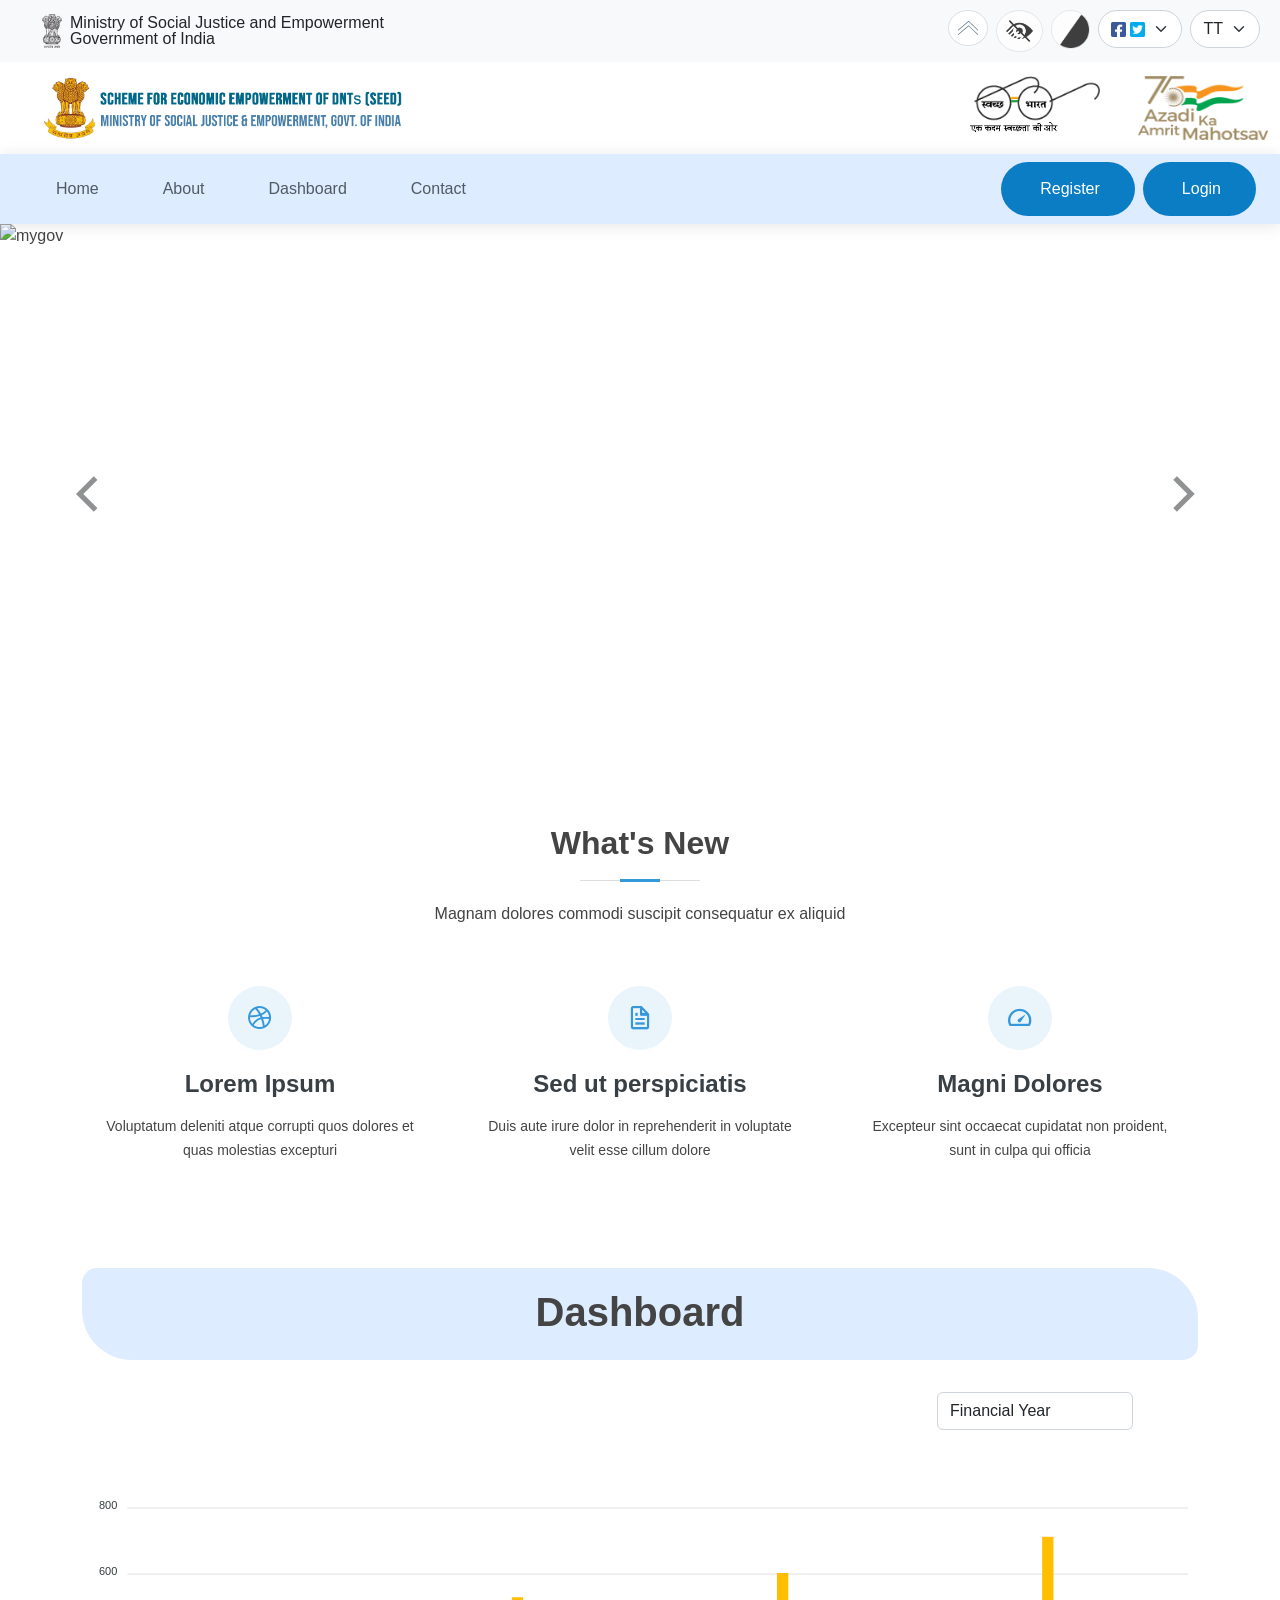
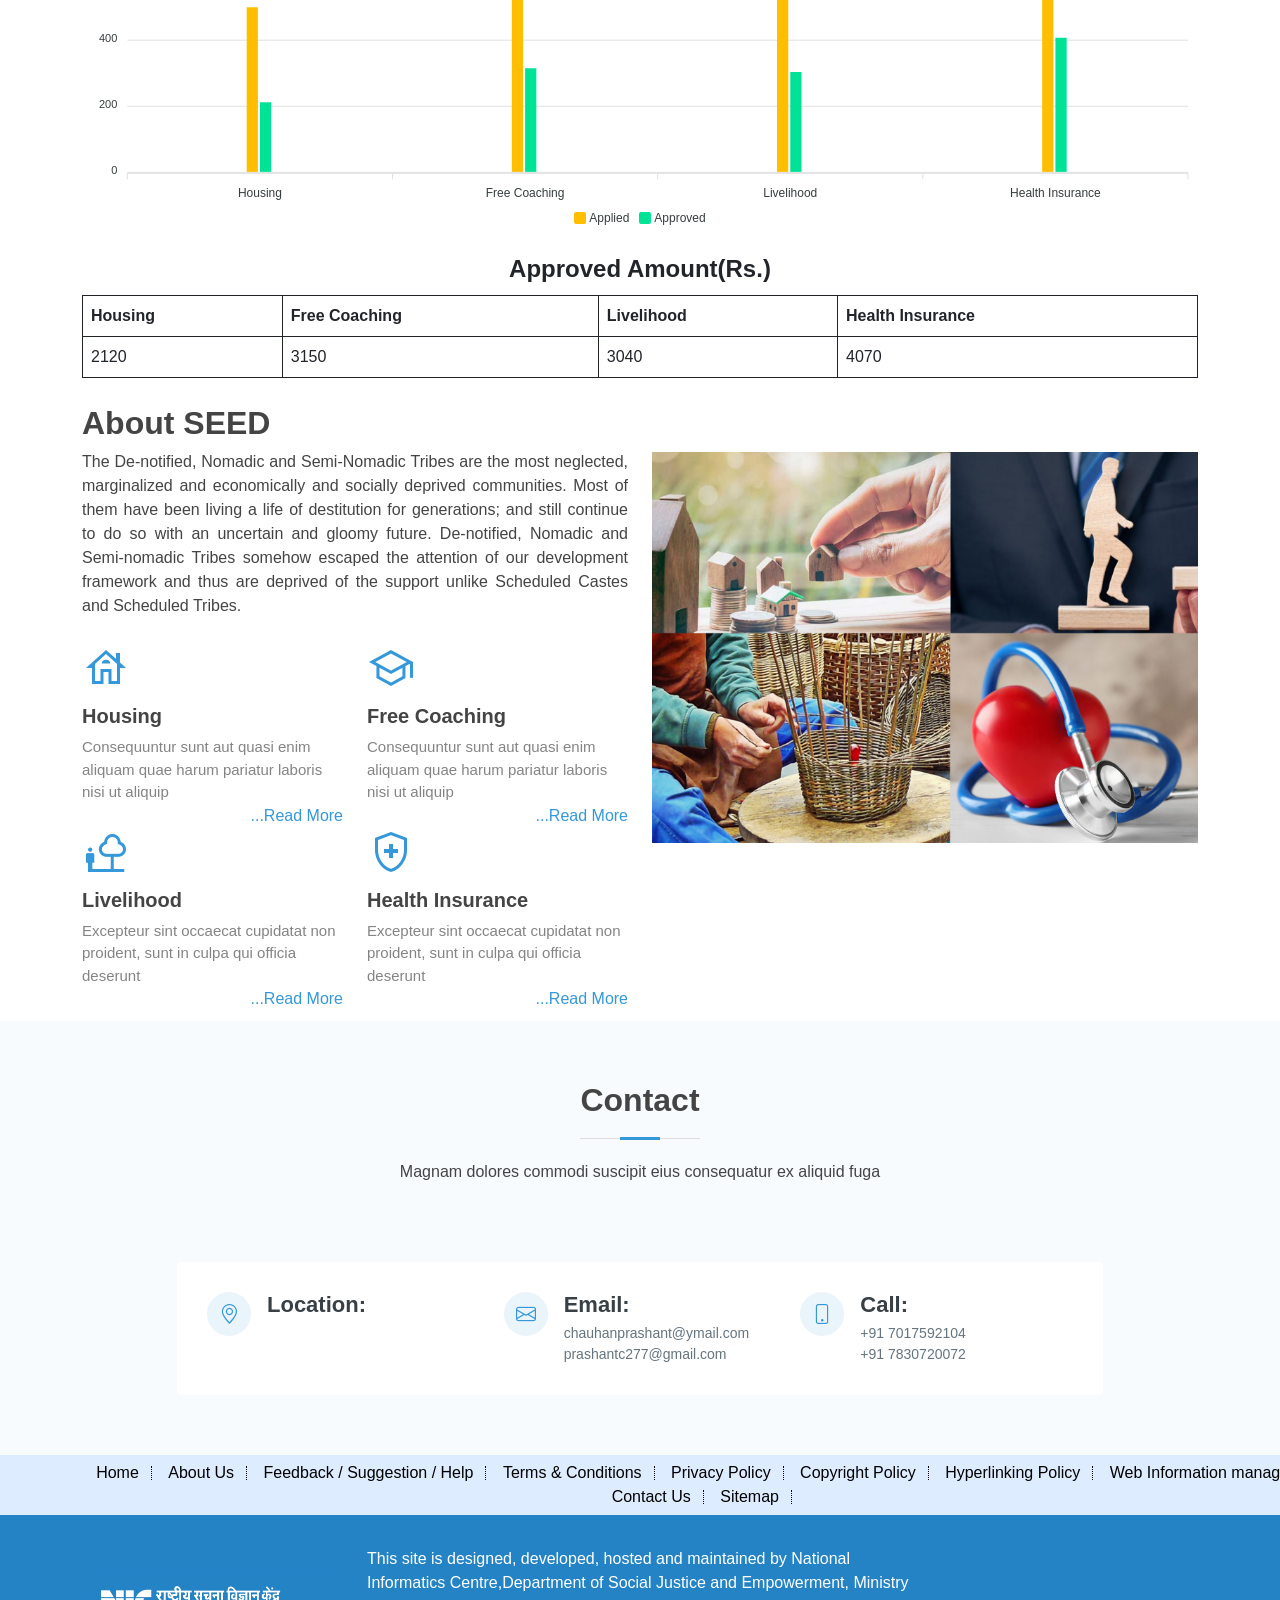
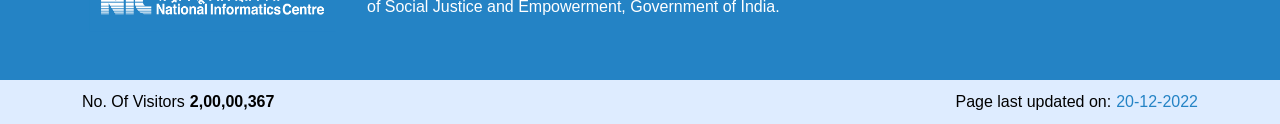
==== commit 1ec69a05: "change banner" ====
--- a/index.html
+++ b/index.html
@@ -152,13 +152,10 @@
       <!-- The slideshow/carousel -->
       <div class="carousel-inner hero">
         <div class="carousel-item active">
-          <img src="https://cbpssubscriber.mygov.in/assets/uploads/juGajmc1gOVBUtt5?87" alt="New York" class="d-block" style="width:100%">
+          <img src="https://cbpssubscriber.mygov.in/assets/uploads/juGajmc1gOVBUtt5?87" alt="mygov" class="d-block" style="width:100%">
         </div>
         <div class="carousel-item">
-          <img src="assets/img/dignity.jpg" alt="Los Angeles" class="d-block" style="width:100%">
-        </div>
-        <div class="carousel-item">
-          <img src="assets/img/Belongingness.jpg" alt="Chicago" class="d-block" style="width:100%">
+          <img src="assets/img/SEED_banner.jpg" alt="Gov" class="d-block" style="width:100%">
         </div>
         <!-- <div class="carousel-item">
           <img src="assets/img/dignity.jpg" alt="New York" class="d-block" style="width:100%">
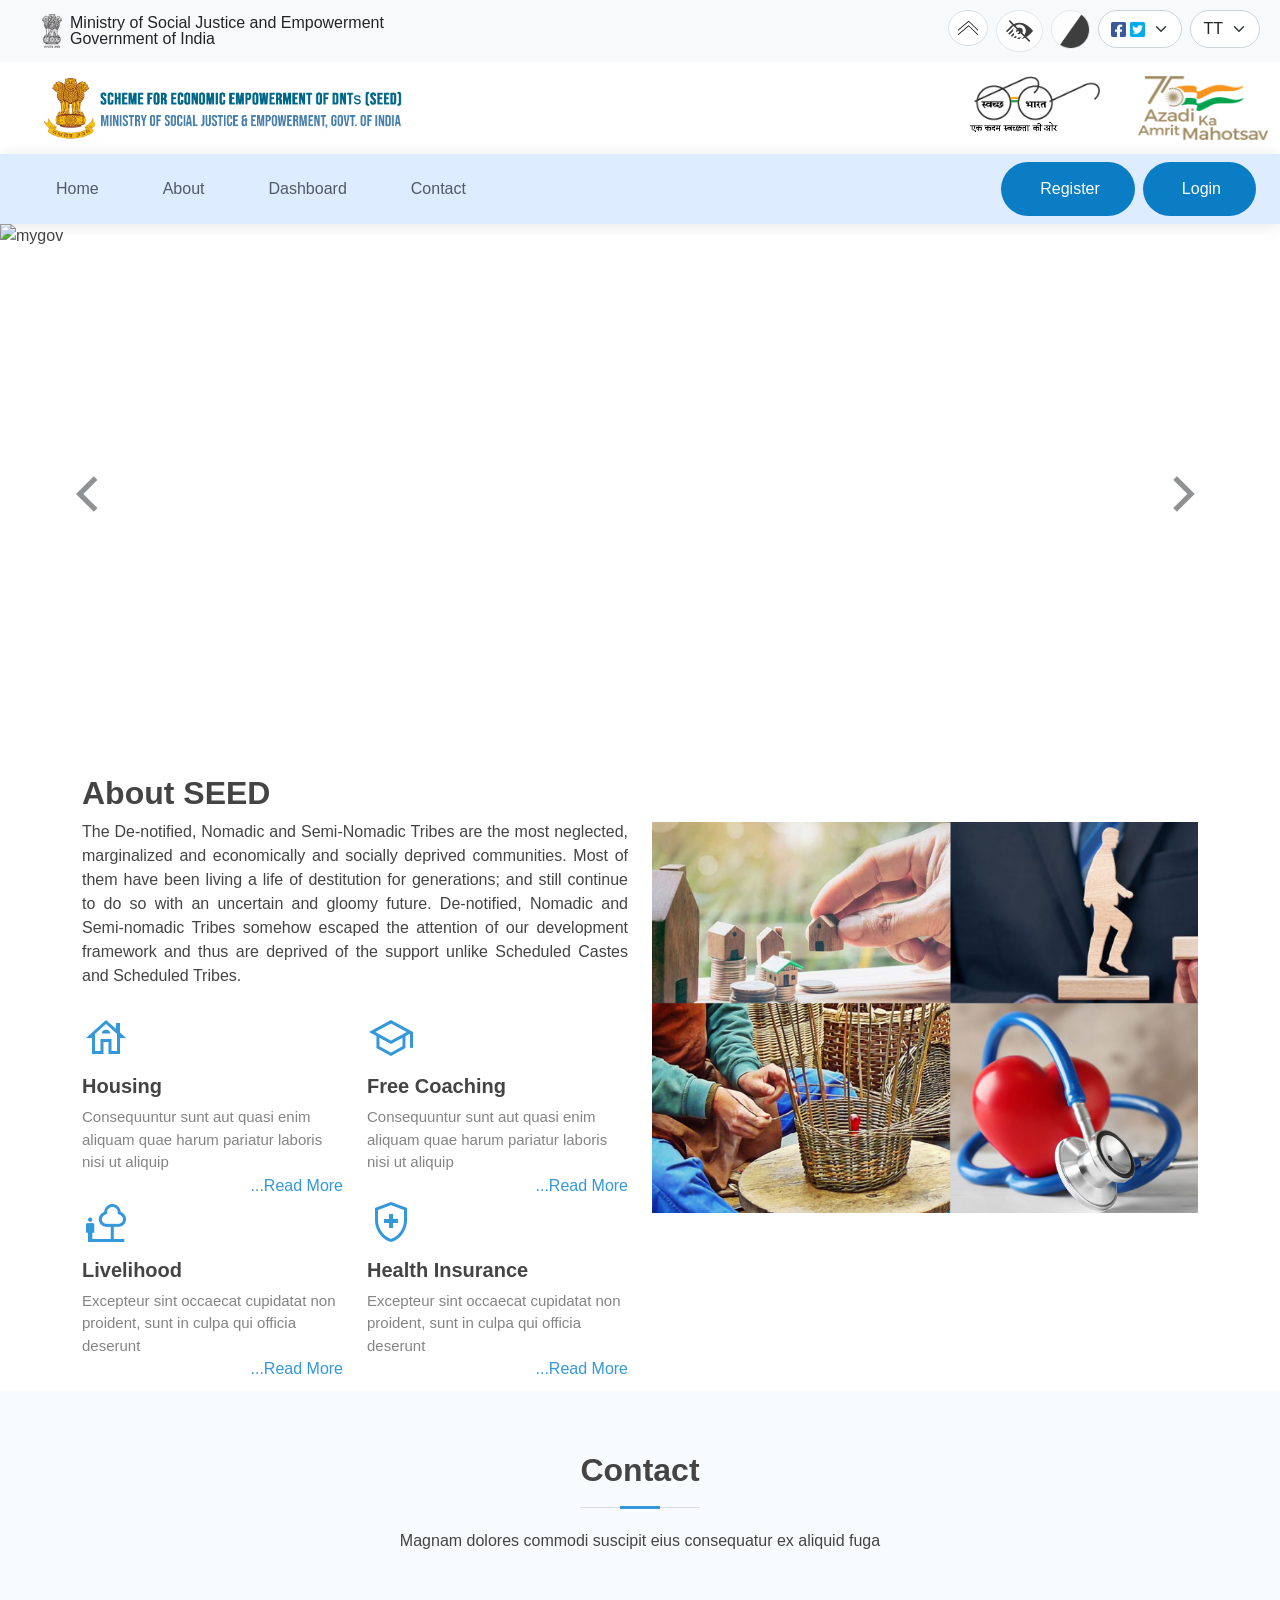
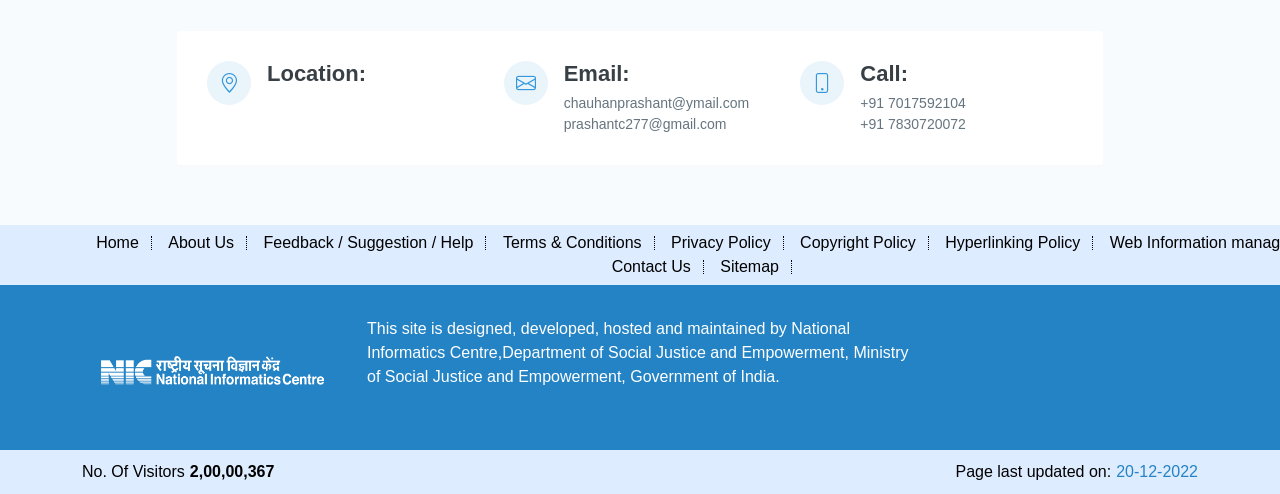
==== commit 5c687087: "change" ====
--- a/index.html
+++ b/index.html
@@ -155,7 +155,7 @@
           <img src="https://cbpssubscriber.mygov.in/assets/uploads/juGajmc1gOVBUtt5?87" alt="mygov" class="d-block" style="width:100%">
         </div>
         <div class="carousel-item">
-          <img src="assets/img/SEED_banner.jpg" alt="Gov" class="d-block" style="width:100%">
+          <img src="assets/img/new-banner_seed1.jpg" alt="Gov" class="d-block" style="width:100%">
         </div>
         <!-- <div class="carousel-item">
           <img src="assets/img/dignity.jpg" alt="New York" class="d-block" style="width:100%">
@@ -178,7 +178,7 @@
   <main id="main">
 
     <!-- ======= What We Do Section ======= -->
-    <section id="what-we-do" class="what-we-do">
+    <!-- <section id="what-we-do" class="what-we-do">
       <div class="container">
 
         <div class="section-title">
@@ -214,9 +214,10 @@
         </div>
 
       </div>
-    </section><!-- End What We Do Section -->
+    </section> -->
+    <!-- End What We Do Section -->
     <!-- ======= Counts Section ======= -->
-    <div class="container" id="dashboard">
+    <!-- <div class="container" id="dashboard">
       <div class="col-md-12 mt-3">
         <h1 class="dashboard_text text-center w-100"><strong>Dashboard</strong></h1>
       </div>
@@ -255,7 +256,7 @@
           </table>
         </div>
       </div>
-    </div>
+    </div> -->
     <!-- ======= About Section ======= -->
     <section id="about" class="about">
       <div class="container">
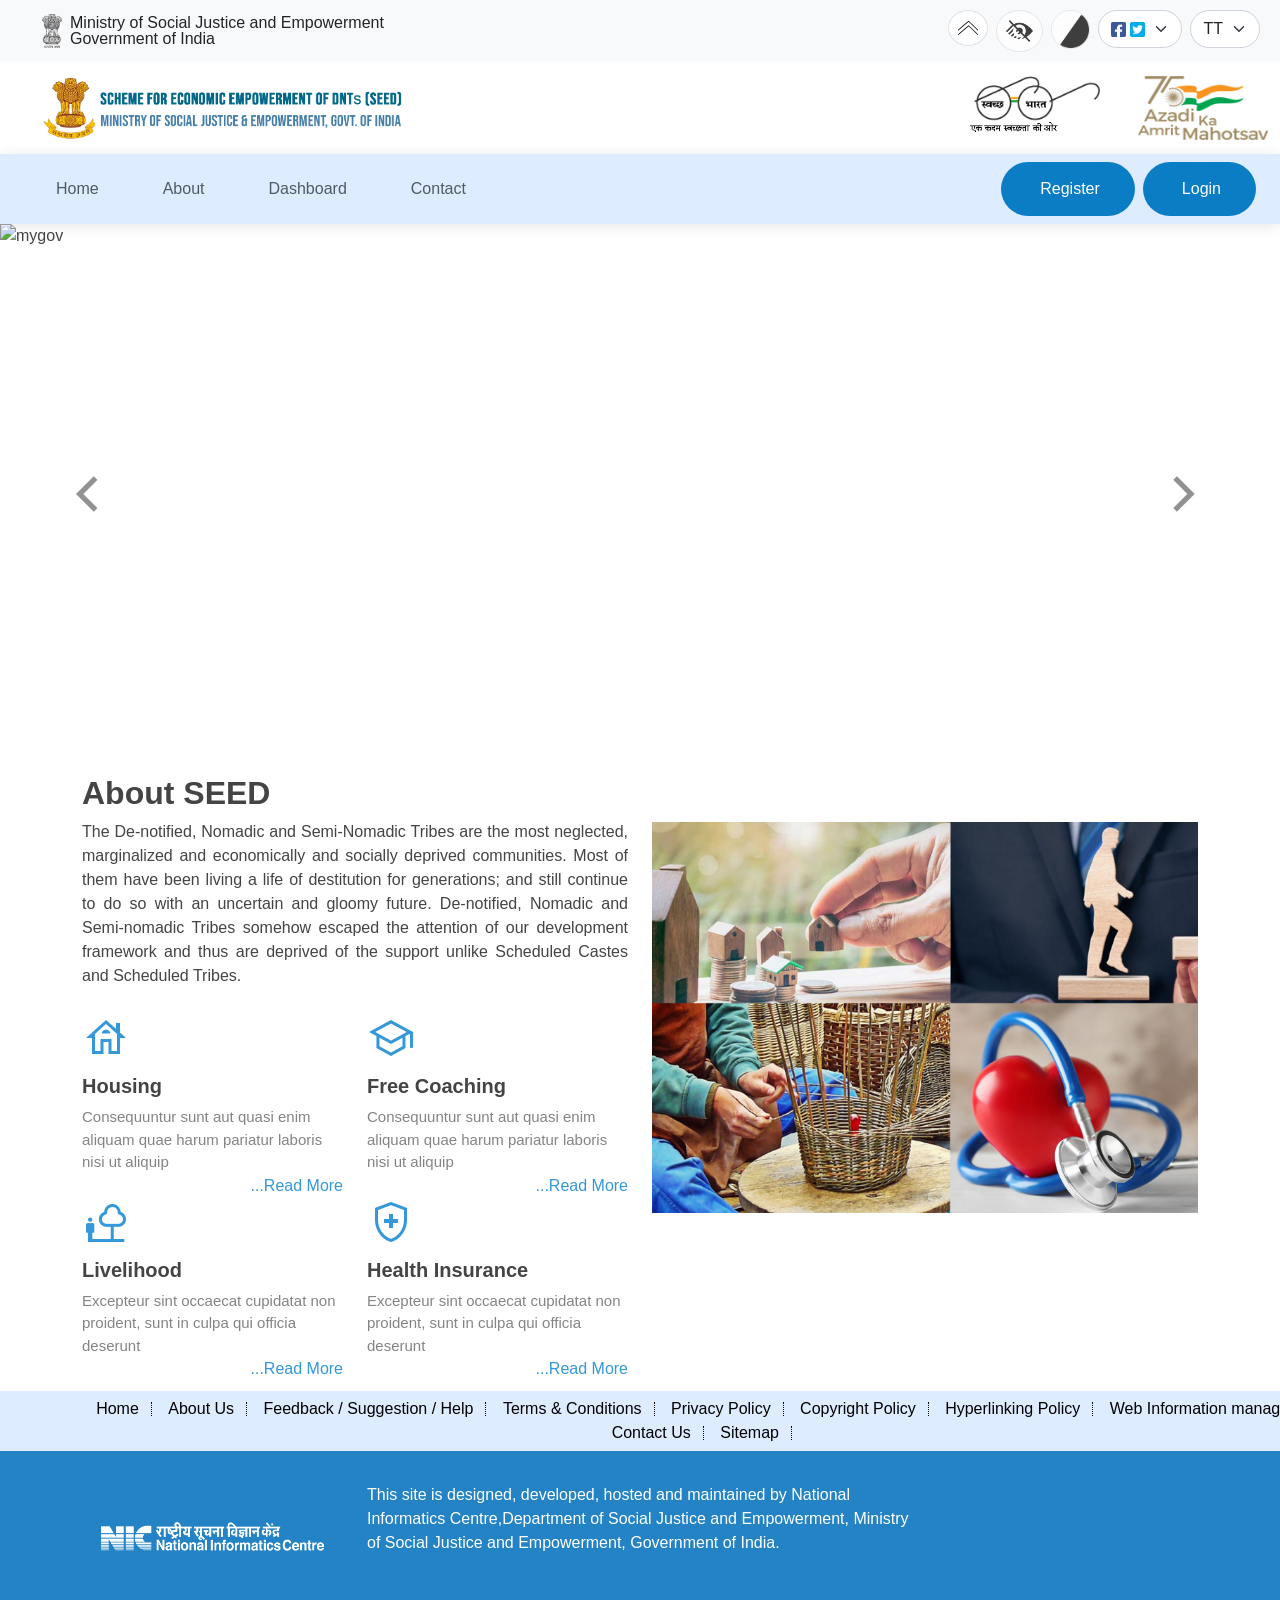
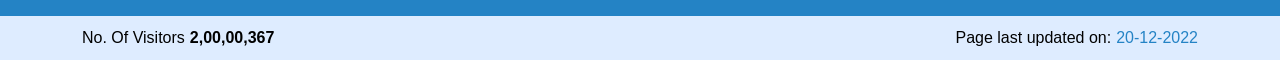
==== commit ace19c76: "chng" ====
--- a/index.html
+++ b/index.html
@@ -321,45 +321,7 @@
       </div>
     </section>
     <!-- ======= Contact Section ======= -->
-    <section id="contact" class="contact section-bg">
-      <div class="container">
-
-        <div class="section-title">
-          <h2>Contact</h2>
-          <p>Magnam dolores commodi suscipit eius consequatur ex aliquid fuga</p>
-        </div>
-
-        <div class="row mt-5 justify-content-center">
-
-          <div class="col-lg-10">
-
-            <div class="info-wrap">
-              <div class="row">
-                <div class="col-lg-4 info">
-                  <i class="bi bi-geo-alt"></i>
-                  <h4>Location:</h4>
-                  <!-- <p>A108 Adam Street<br>New York, NY 535022</p> -->
-                </div>
-
-                <div class="col-lg-4 info mt-4 mt-lg-0">
-                  <i class="bi bi-envelope"></i>
-                  <h4>Email:</h4>
-                  <p>chauhanprashant@ymail.com<br>prashantc277@gmail.com</p>
-                </div>
-
-                <div class="col-lg-4 info mt-4 mt-lg-0">
-                  <i class="bi bi-phone"></i>
-                  <h4>Call:</h4>
-                  <p>+91 7017592104<br>+91 7830720072</p>
-                </div>
-              </div>
-            </div>
-
-          </div>
-
-        </div>
-      </div>
-    </section>
+    
     <!-- End Contact Section -->
 
   </main>
